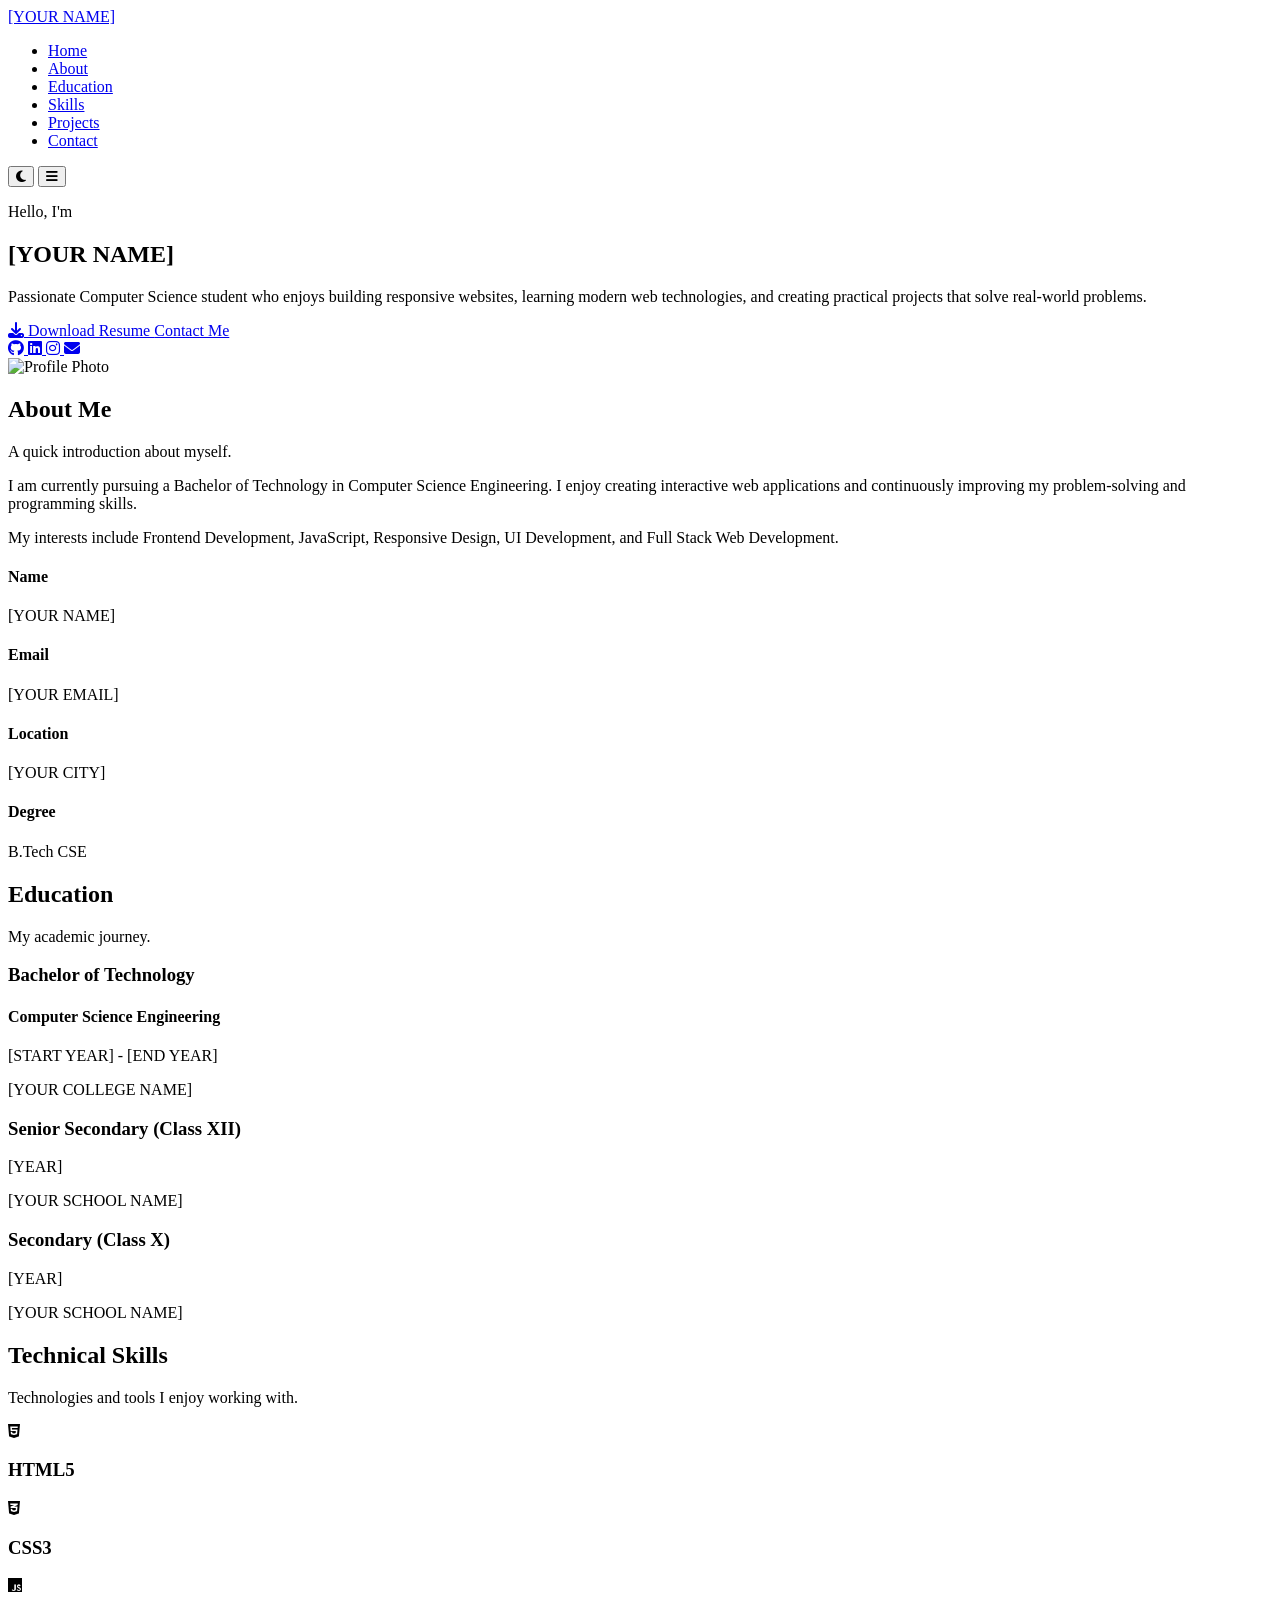
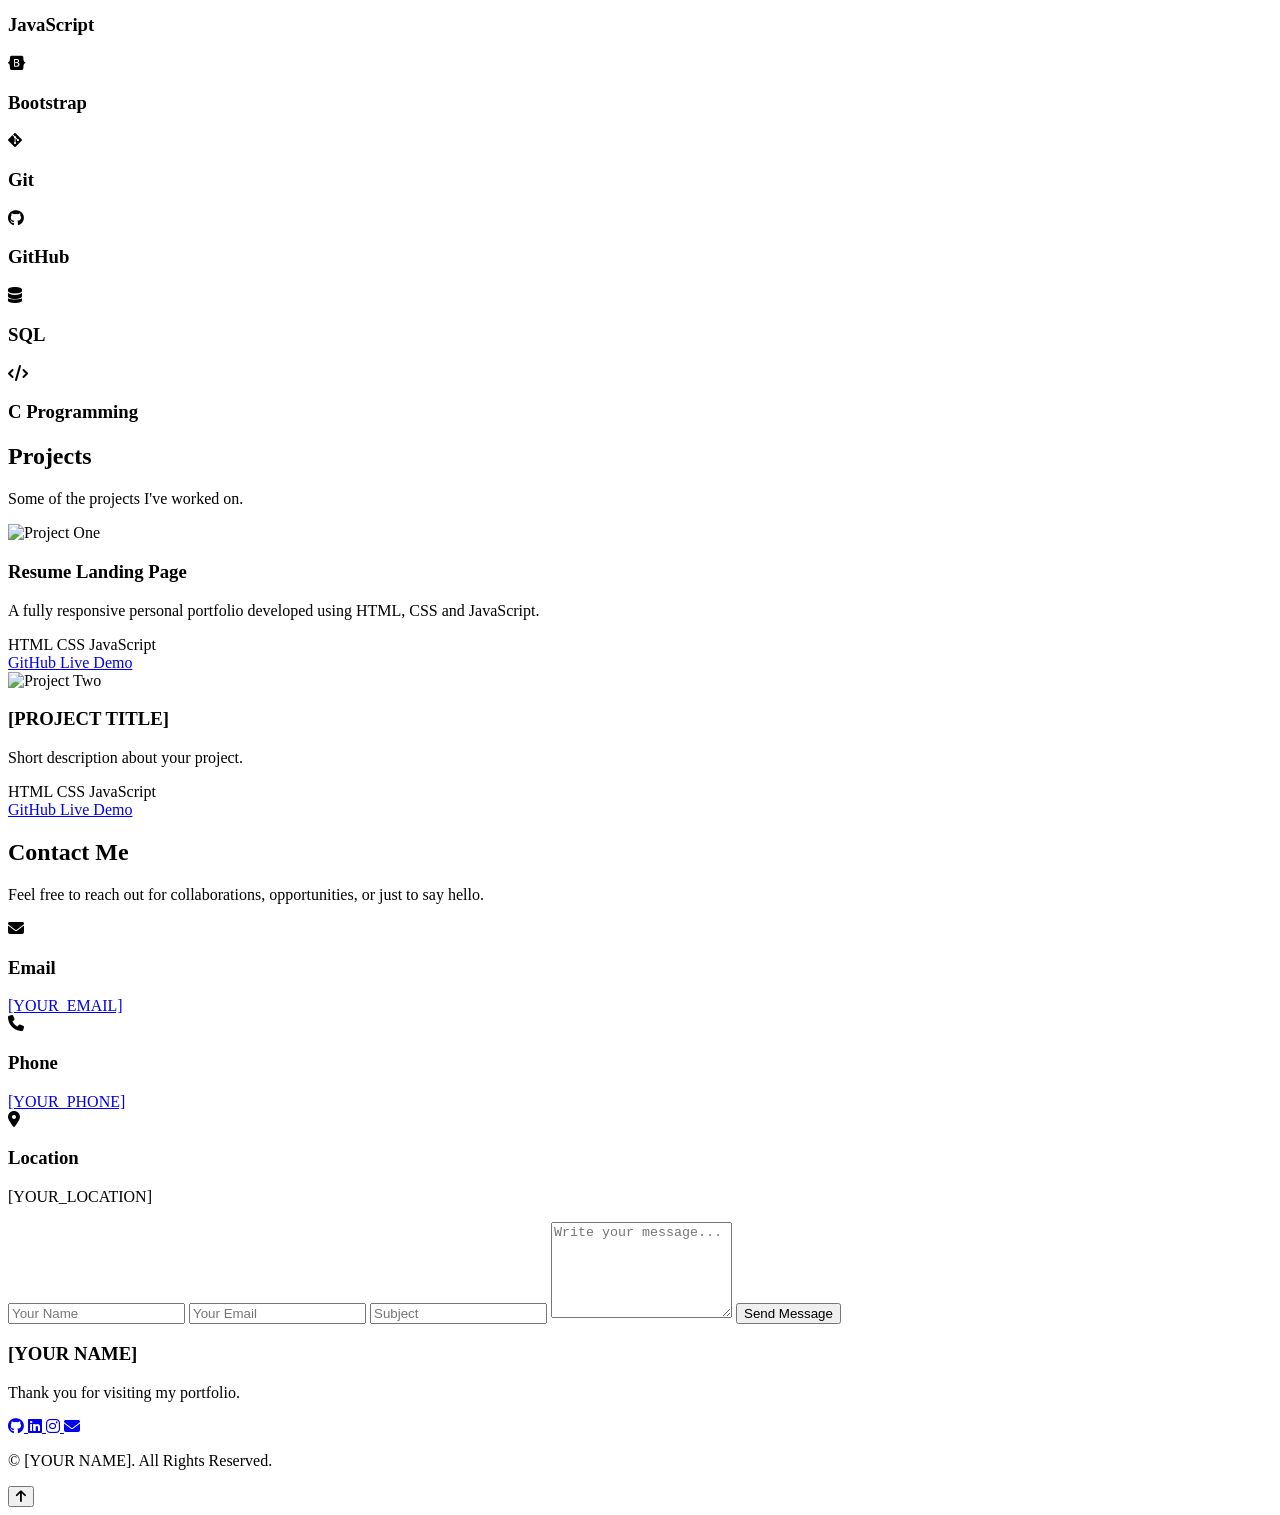
==== index.html @ 8045b469 "Create index.html" ====
<!DOCTYPE html>
<html lang="en">

<head>
    <meta charset="UTF-8">
    <meta http-equiv="X-UA-Compatible" content="IE=edge">
    <meta name="viewport" content="width=device-width, initial-scale=1.0">

    <title>[YOUR NAME] | Portfolio</title>

    <meta name="description"
        content="Personal Portfolio of [YOUR NAME] showcasing skills, projects, education and contact information.">

    <meta name="keywords"
        content="Portfolio, Web Developer, Frontend Developer, HTML, CSS, JavaScript">

    <meta name="author" content="[YOUR NAME]">

    <link rel="icon" href="assets/images/favicon.png">

    <!-- Font Awesome -->
    <link rel="stylesheet"
        href="https://cdnjs.cloudflare.com/ajax/libs/font-awesome/6.6.0/css/all.min.css">

    <!-- Google Font -->
    <link rel="preconnect" href="https://fonts.googleapis.com">
    <link rel="preconnect" href="https://fonts.gstatic.com" crossorigin>

    <link href="https://fonts.googleapis.com/css2?family=Poppins:wght@300;400;500;600;700&display=swap"
        rel="stylesheet">

    <!-- CSS -->
    <link rel="stylesheet" href="css/style.css">
    <link rel="stylesheet" href="css/responsive.css">
    <link rel="stylesheet" href="css/animations.css">
</head>

<body>

    <!-- ================= NAVBAR ================= -->

    <header class="header">

        <nav class="navbar container">

            <a href="#" class="logo">
                <span>[YOUR NAME]</span>
            </a>

            <ul class="nav-links">

                <li><a href="#home">Home</a></li>

                <li><a href="#about">About</a></li>

                <li><a href="#education">Education</a></li>

                <li><a href="#skills">Skills</a></li>

                <li><a href="#projects">Projects</a></li>

                <li><a href="#contact">Contact</a></li>

            </ul>

            <div class="nav-actions">

                <button id="theme-toggle" title="Toggle Theme">

                    <i class="fa-solid fa-moon"></i>

                </button>

                <button class="menu-btn">

                    <i class="fa-solid fa-bars"></i>

                </button>

            </div>

        </nav>

    </header>

    <!-- ================= HERO ================= -->

    <main>

        <section id="home" class="hero">

            <div class="container hero-container">

                <div class="hero-content">

                    <p class="hero-subtitle">

                        Hello, I'm

                    </p>

                    <h1>

                        [YOUR NAME]

                    </h1>

                    <h2>

                        <span id="typing-text"></span>

                    </h2>

                    <p class="hero-description">

                        Passionate Computer Science student who enjoys
                        building responsive websites, learning modern web
                        technologies, and creating practical projects that
                        solve real-world problems.

                    </p>

                    <div class="hero-buttons">

                        <a href="assets/resume/Resume.pdf"
                            class="btn primary-btn"
                            download>

                            <i class="fa-solid fa-download"></i>

                            Download Resume

                        </a>

                        <a href="#contact"
                            class="btn secondary-btn">

                            Contact Me

                        </a>

                    </div>

                    <div class="social-links">

                        <a href="[YOUR_GITHUB]"
                            target="_blank">

                            <i class="fab fa-github"></i>

                        </a>

                        <a href="[YOUR_LINKEDIN]"
                            target="_blank">

                            <i class="fab fa-linkedin"></i>

                        </a>

                        <a href="[YOUR_INSTAGRAM]"
                            target="_blank">

                            <i class="fab fa-instagram"></i>

                        </a>

                        <a href="mailto:[YOUR_EMAIL]">

                            <i class="fa-solid fa-envelope"></i>

                        </a>

                    </div>

                </div>

                <div class="hero-image">

                    <img src="assets/images/profile.jpg"
                        alt="Profile Photo">

                </div>

            </div>

        </section>

        <!-- ================= ABOUT ================= -->

        <section id="about" class="about section">

            <div class="container">

                <div class="section-title">

                    <h2>About Me</h2>

                    <p>

                        A quick introduction about myself.

                    </p>

                </div>

                <div class="about-content">

                    <div class="about-text">

                        <p>

                            I am currently pursuing a Bachelor of Technology
                            in Computer Science Engineering. I enjoy creating
                            interactive web applications and continuously
                            improving my problem-solving and programming
                            skills.

                        </p>

                        <p>

                            My interests include Frontend Development,
                            JavaScript, Responsive Design, UI Development,
                            and Full Stack Web Development.

                        </p>

                    </div>

                    <div class="about-details">

                        <div class="info-card">

                            <h4>Name</h4>

                            <span>[YOUR NAME]</span>

                        </div>

                        <div class="info-card">

                            <h4>Email</h4>

                            <span>[YOUR EMAIL]</span>

                        </div>

                        <div class="info-card">

                            <h4>Location</h4>

                            <span>[YOUR CITY]</span>

                        </div>

                        <div class="info-card">

                            <h4>Degree</h4>

                            <span>B.Tech CSE</span>

                        </div>

                    </div>

                </div>

            </div>

        </section>
        <!-- ================= EDUCATION ================= -->

        <section id="education" class="education section">

            <div class="container">

                <div class="section-title">
                    <h2>Education</h2>
                    <p>My academic journey.</p>
                </div>

                <div class="timeline">

                    <div class="timeline-item">

                        <div class="timeline-dot"></div>

                        <div class="timeline-content">

                            <h3>Bachelor of Technology</h3>

                            <h4>Computer Science Engineering</h4>

                            <span class="timeline-date">
                                [START YEAR] - [END YEAR]
                            </span>

                            <p>
                                [YOUR COLLEGE NAME]
                            </p>

                        </div>

                    </div>

                    <div class="timeline-item">

                        <div class="timeline-dot"></div>

                        <div class="timeline-content">

                            <h3>Senior Secondary (Class XII)</h3>

                            <span class="timeline-date">
                                [YEAR]
                            </span>

                            <p>
                                [YOUR SCHOOL NAME]
                            </p>

                        </div>

                    </div>

                    <div class="timeline-item">

                        <div class="timeline-dot"></div>

                        <div class="timeline-content">

                            <h3>Secondary (Class X)</h3>

                            <span class="timeline-date">
                                [YEAR]
                            </span>

                            <p>
                                [YOUR SCHOOL NAME]
                            </p>

                        </div>

                    </div>

                </div>

            </div>

        </section>

        <!-- ================= SKILLS ================= -->

        <section id="skills" class="skills section">

            <div class="container">

                <div class="section-title">

                    <h2>Technical Skills</h2>

                    <p>
                        Technologies and tools I enjoy working with.
                    </p>

                </div>

                <div class="skills-grid">

                    <div class="skill-card">
                        <i class="fa-brands fa-html5"></i>
                        <h3>HTML5</h3>
                    </div>

                    <div class="skill-card">
                        <i class="fa-brands fa-css3-alt"></i>
                        <h3>CSS3</h3>
                    </div>

                    <div class="skill-card">
                        <i class="fa-brands fa-js"></i>
                        <h3>JavaScript</h3>
                    </div>

                    <div class="skill-card">
                        <i class="fa-brands fa-bootstrap"></i>
                        <h3>Bootstrap</h3>
                    </div>

                    <div class="skill-card">
                        <i class="fa-brands fa-git-alt"></i>
                        <h3>Git</h3>
                    </div>

                    <div class="skill-card">
                        <i class="fa-brands fa-github"></i>
                        <h3>GitHub</h3>
                    </div>

                    <div class="skill-card">
                        <i class="fa-solid fa-database"></i>
                        <h3>SQL</h3>
                    </div>

                    <div class="skill-card">
                        <i class="fa-solid fa-code"></i>
                        <h3>C Programming</h3>
                    </div>

                </div>

            </div>

        </section>

        <!-- ================= PROJECTS ================= -->

        <section id="projects" class="projects section">

            <div class="container">

                <div class="section-title">

                    <h2>Projects</h2>

                    <p>
                        Some of the projects I've worked on.
                    </p>

                </div>

                <div class="projects-grid">

                    <!-- Project 1 -->

                    <article class="project-card">

                        <img
                            src="assets/images/project1.png"
                            alt="Project One">

                        <div class="project-content">

                            <h3>Resume Landing Page</h3>

                            <p>

                                A fully responsive personal portfolio
                                developed using HTML, CSS and JavaScript.

                            </p>

                            <div class="project-tech">

                                <span>HTML</span>
                                <span>CSS</span>
                                <span>JavaScript</span>

                            </div>

                            <div class="project-buttons">

                                <a href="[PROJECT_GITHUB]"
                                    target="_blank"
                                    class="btn primary-btn">

                                    GitHub

                                </a>

                                <a href="[PROJECT_DEMO]"
                                    target="_blank"
                                    class="btn secondary-btn">

                                    Live Demo

                                </a>

                            </div>

                        </div>

                    </article>

                    <!-- Project 2 -->

                    <article class="project-card">

                        <img
                            src="assets/images/project2.png"
                            alt="Project Two">

                        <div class="project-content">

                            <h3>[PROJECT TITLE]</h3>

                            <p>

                                Short description about your project.

                            </p>

                            <div class="project-tech">

                                <span>HTML</span>
                                <span>CSS</span>
                                <span>JavaScript</span>

                            </div>

                            <div class="project-buttons">

                                <a href="[PROJECT_GITHUB]"
                                    target="_blank"
                                    class="btn primary-btn">

                                    GitHub

                                </a>

                                <a href="[PROJECT_DEMO]"
                                    target="_blank"
                                    class="btn secondary-btn">

                                    Live Demo

                                </a>

                            </div>

                        </div>

                    </article>

                </div>

            </div>

        </section>
        <!-- ================= CONTACT ================= -->

        <section id="contact" class="contact section">

            <div class="container">

                <div class="section-title">

                    <h2>Contact Me</h2>

                    <p>
                        Feel free to reach out for collaborations, opportunities,
                        or just to say hello.
                    </p>

                </div>

                <div class="contact-container">

                    <!-- Contact Information -->

                    <div class="contact-info">

                        <div class="contact-card">

                            <i class="fa-solid fa-envelope"></i>

                            <div>

                                <h3>Email</h3>

                                <a href="mailto:[YOUR_EMAIL]">
                                    [YOUR_EMAIL]
                                </a>

                            </div>

                        </div>

                        <div class="contact-card">

                            <i class="fa-solid fa-phone"></i>

                            <div>

                                <h3>Phone</h3>

                                <a href="tel:[YOUR_PHONE]">
                                    [YOUR_PHONE]
                                </a>

                            </div>

                        </div>

                        <div class="contact-card">

                            <i class="fa-solid fa-location-dot"></i>

                            <div>

                                <h3>Location</h3>

                                <p>[YOUR_LOCATION]</p>

                            </div>

                        </div>

                    </div>

                    <!-- Contact Form -->

                    <form class="contact-form" id="contact-form">

                        <input
                            type="text"
                            name="name"
                            placeholder="Your Name"
                            required>

                        <input
                            type="email"
                            name="email"
                            placeholder="Your Email"
                            required>

                        <input
                            type="text"
                            name="subject"
                            placeholder="Subject"
                            required>

                        <textarea
                            name="message"
                            rows="6"
                            placeholder="Write your message..."
                            required></textarea>

                        <button
                            type="submit"
                            class="btn primary-btn">

                            Send Message

                        </button>

                    </form>

                </div>

            </div>

        </section>

    </main>

    <!-- ================= FOOTER ================= -->

    <footer class="footer">

        <div class="container">

            <div class="footer-content">

                <h3>[YOUR NAME]</h3>

                <p>
                    Thank you for visiting my portfolio.
                </p>

                <div class="footer-social">

                    <a href="[YOUR_GITHUB]" target="_blank">
                        <i class="fab fa-github"></i>
                    </a>

                    <a href="[YOUR_LINKEDIN]" target="_blank">
                        <i class="fab fa-linkedin"></i>
                    </a>

                    <a href="[YOUR_INSTAGRAM]" target="_blank">
                        <i class="fab fa-instagram"></i>
                    </a>

                    <a href="mailto:[YOUR_EMAIL]">
                        <i class="fa-solid fa-envelope"></i>
                    </a>

                </div>

                <p class="copyright">

                    © <span id="year"></span> [YOUR NAME].

                    All Rights Reserved.

                </p>

            </div>

        </div>

    </footer>

    <!-- Scroll To Top -->

    <button id="scroll-top">

        <i class="fa-solid fa-arrow-up"></i>

    </button>

    <!-- JavaScript -->

    <script src="js/main.js"></script>

    <script src="js/theme.js"></script>

    <script src="js/typing.js"></script>

</body>

</html>
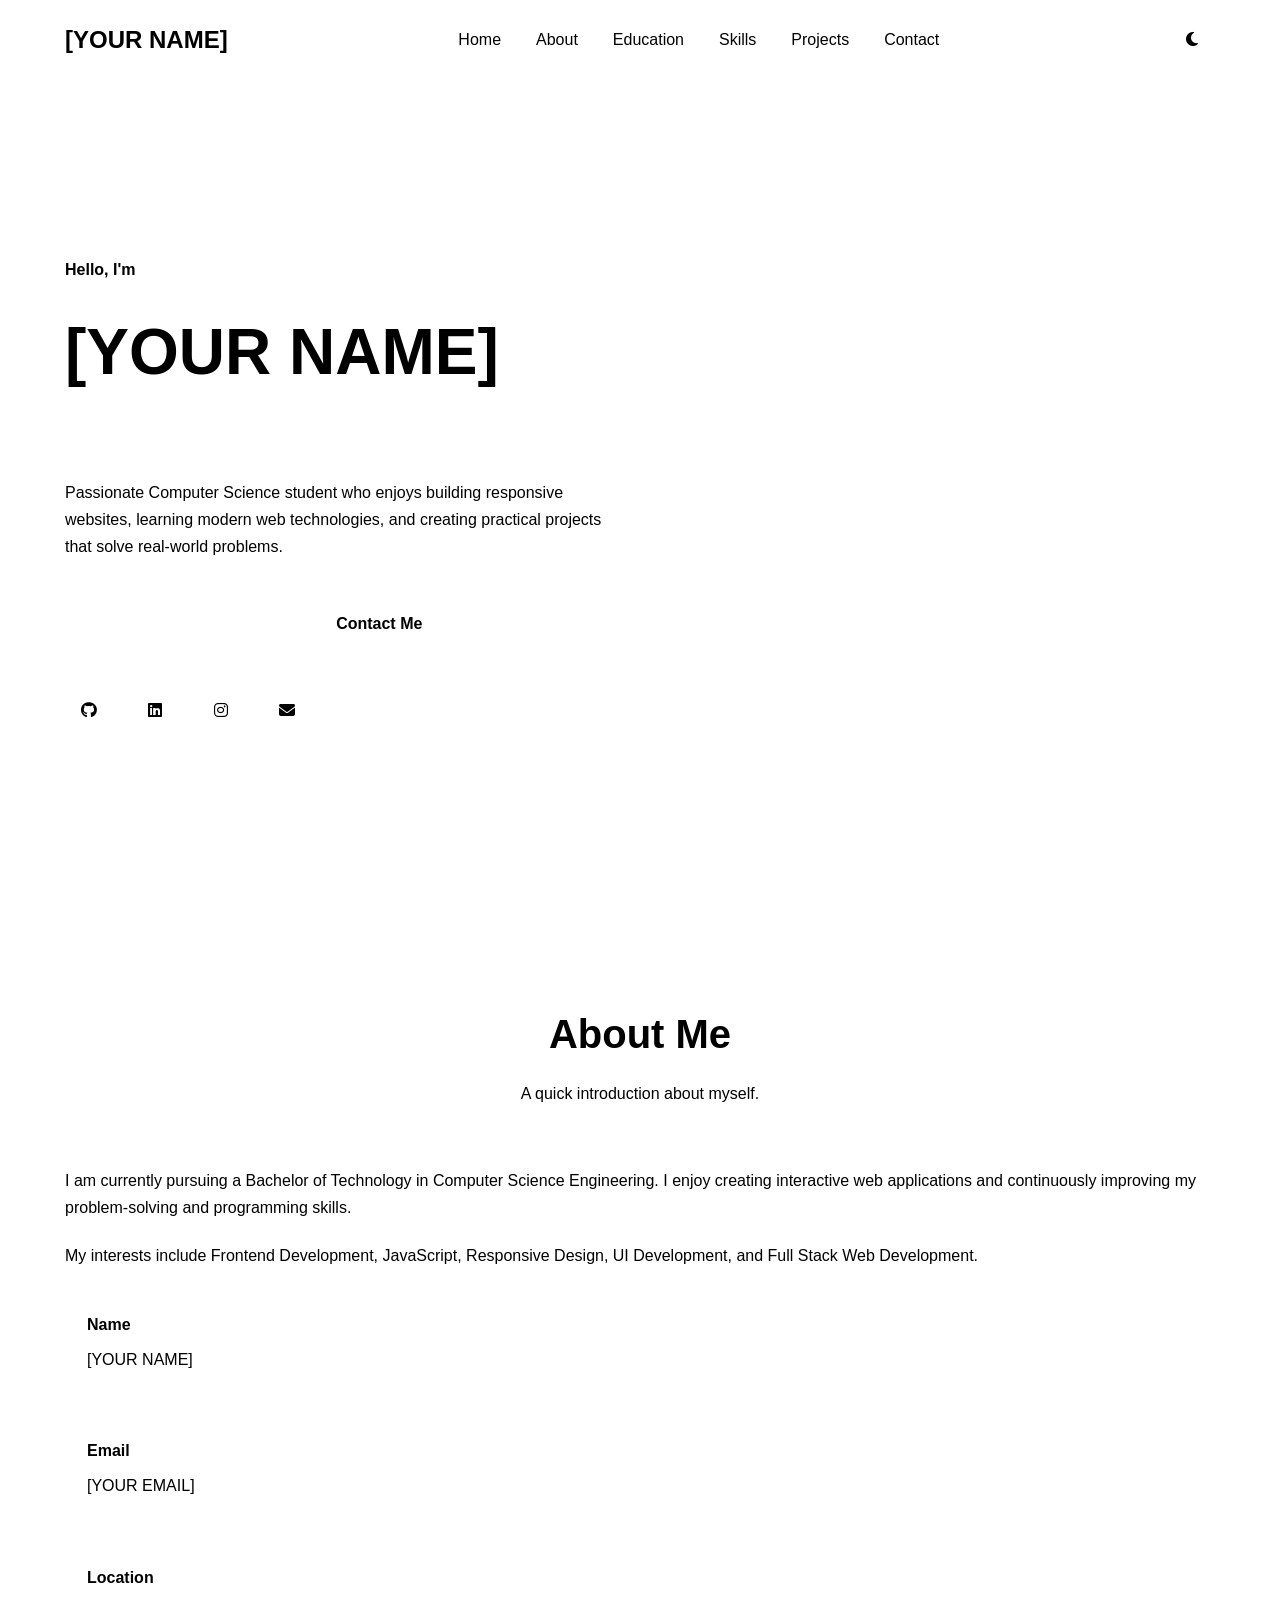
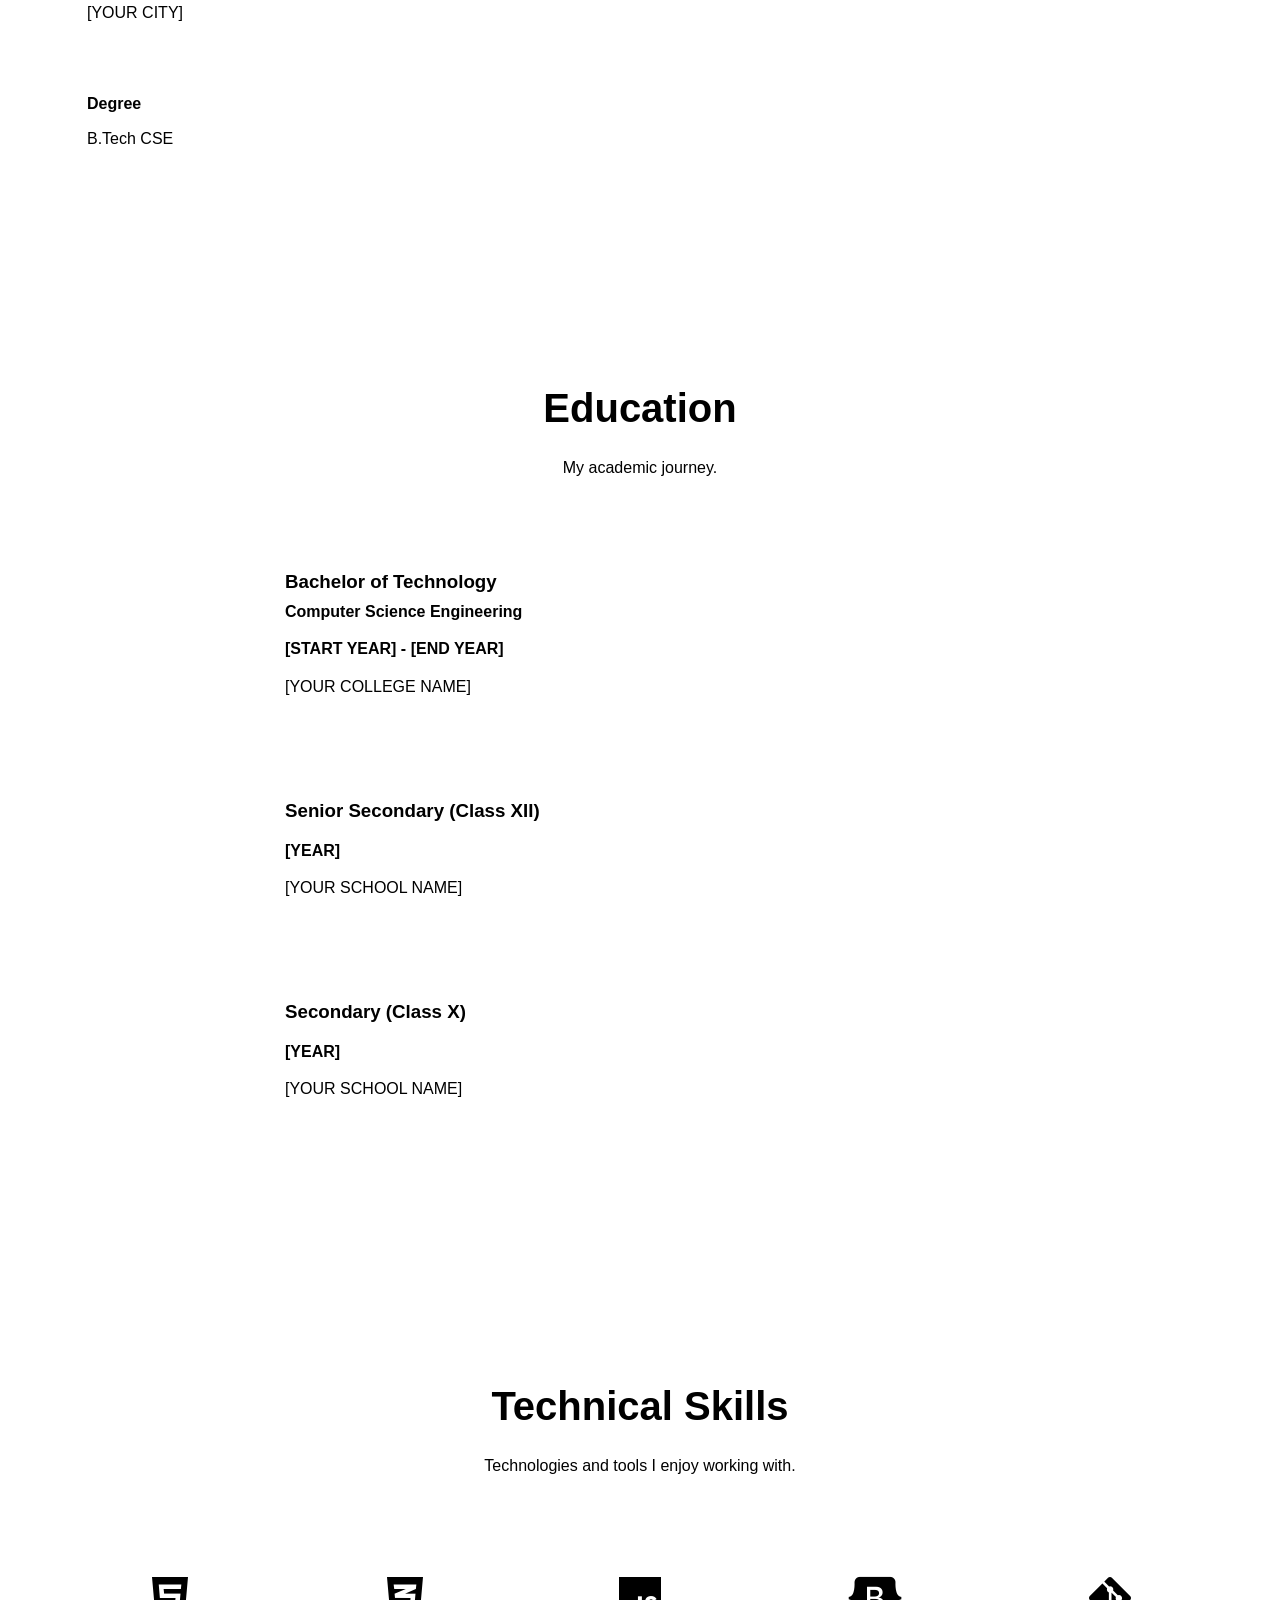
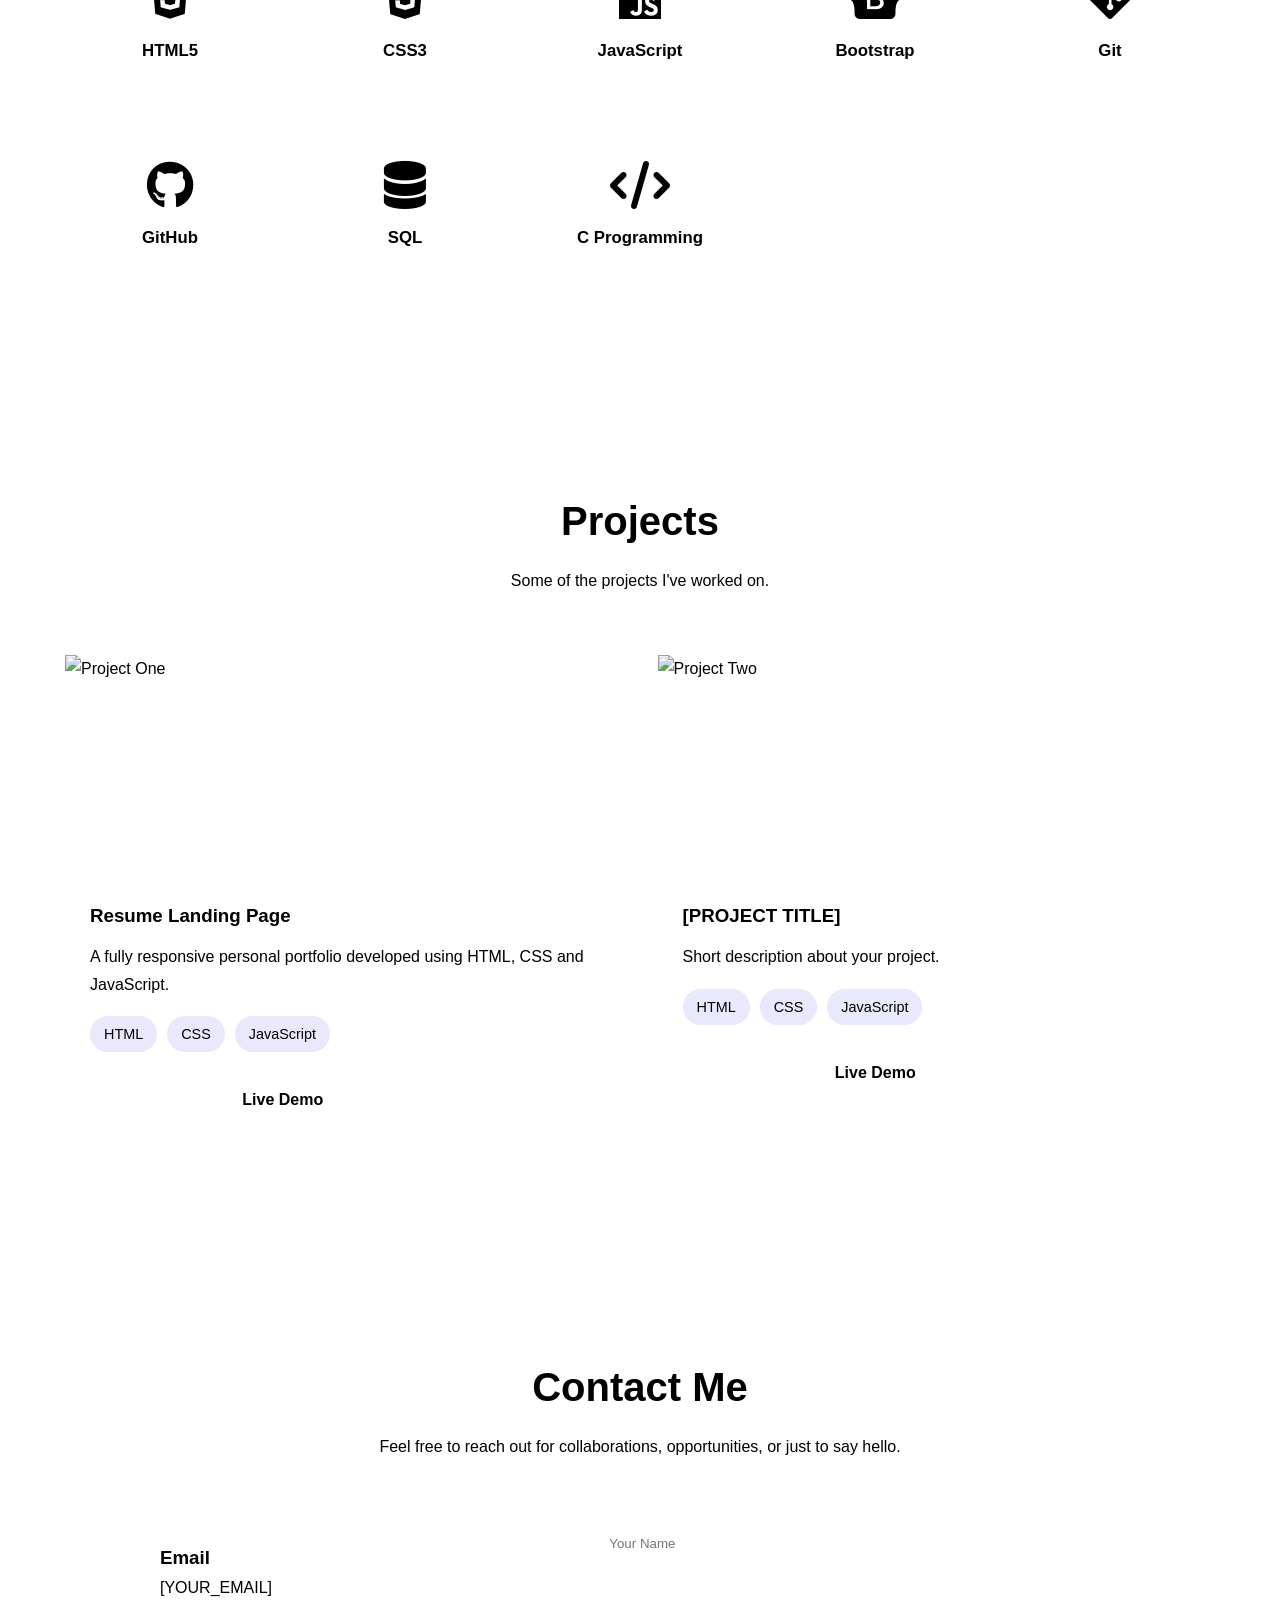
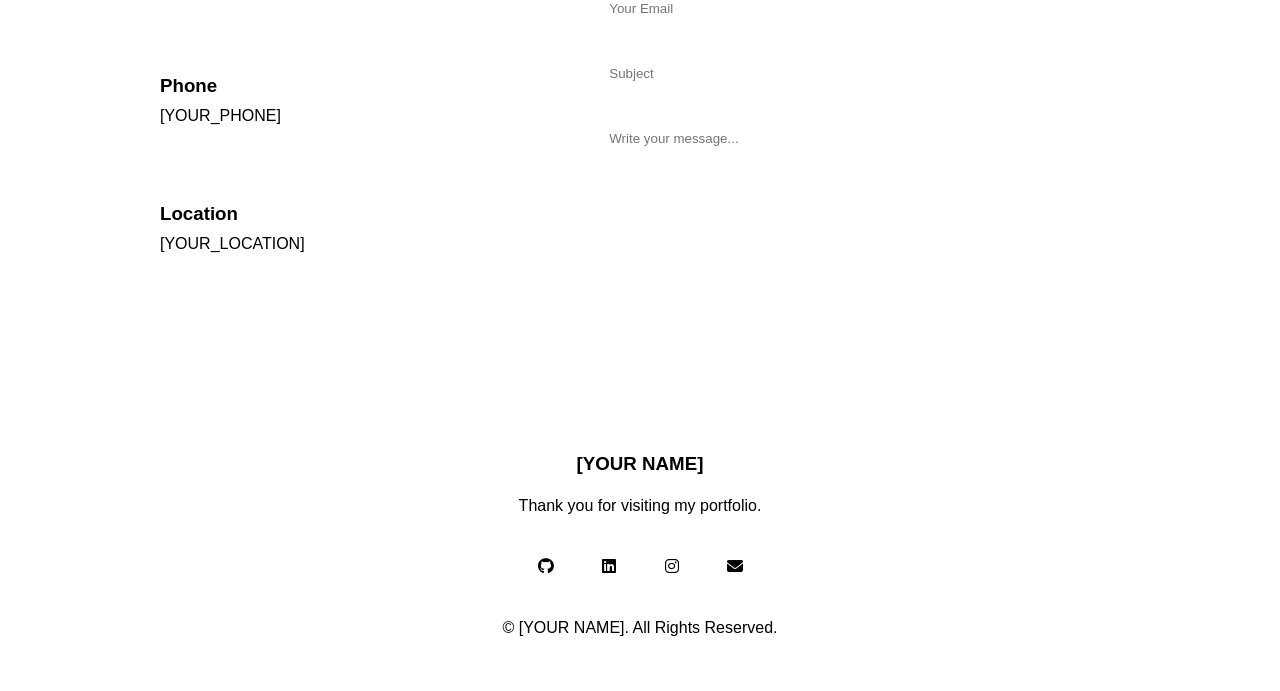
==== commit 479e9f60: "Update index.html" ====
--- a/index.html
+++ b/index.html
@@ -16,7 +16,7 @@
 
     <meta name="author" content="[YOUR NAME]">
 
-    <link rel="icon" href="assets/images/favicon.png">
+    <link rel="icon" href="favicon.png">
 
     <!-- Font Awesome -->
     <link rel="stylesheet"
@@ -30,9 +30,9 @@
         rel="stylesheet">
 
     <!-- CSS -->
-    <link rel="stylesheet" href="css/style.css">
-    <link rel="stylesheet" href="css/responsive.css">
-    <link rel="stylesheet" href="css/animations.css">
+    <link rel="stylesheet" href="style.css">
+    <link rel="stylesheet" href="responsive.css">
+    <link rel="stylesheet" href="animations.css">
 </head>
 
 <body>
@@ -122,7 +122,7 @@
 
                     <div class="hero-buttons">
 
-                        <a href="assets/resume/Resume.pdf"
+                        <a href="Resume.pdf"
                             class="btn primary-btn"
                             download>
 
@@ -711,13 +711,15 @@
     </button>
 
     <!-- JavaScript -->
-
-    <script src="js/main.js"></script>
-
-    <script src="js/theme.js"></script>
-
-    <script src="js/typing.js"></script>
+    
+
+  <script src="https://cdn.jsdelivr.net/npm/@emailjs/browser@4/dist/email.min.js"></script>
+
+<script src="js/main.js"></script>
+
+<script src="js/theme.js"></script>
+
+<script src="js/typing.js"></script>
 
 </body>
-
 </html>
--- a/style.css
+++ b/style.css
@@ -0,0 +1,999 @@
+```css
+/* ==========================================================
+   GLOBAL STYLES
+========================================================== */
+
+:root{
+
+    --primary:#4f46e5;
+    --primary-dark:#3730a3;
+    --secondary:#06b6d4;
+
+    --background:#f8fafc;
+    --surface:#ffffff;
+
+    --text:#111827;
+    --text-light:#6b7280;
+
+    --border:#e5e7eb;
+
+    --success:#22c55e;
+    --danger:#ef4444;
+
+    --shadow:0 10px 30px rgba(0,0,0,.08);
+
+    --radius:18px;
+
+    --transition:.3s ease;
+
+}
+
+.dark-mode{
+
+    --background:#0f172a;
+
+    --surface:#1e293b;
+
+    --text:#f8fafc;
+
+    --text-light:#cbd5e1;
+
+    --border:#334155;
+
+    --shadow:0 12px 35px rgba(0,0,0,.45);
+
+}
+
+*{
+
+    margin:0;
+
+    padding:0;
+
+    box-sizing:border-box;
+
+}
+
+html{
+
+    scroll-behavior:smooth;
+
+}
+
+body{
+
+    font-family:'Poppins',sans-serif;
+
+    background:var(--background);
+
+    color:var(--text);
+
+    transition:var(--transition);
+
+    overflow-x:hidden;
+
+    line-height:1.7;
+
+}
+
+img{
+
+    display:block;
+
+    max-width:100%;
+
+}
+
+a{
+
+    color:inherit;
+
+    text-decoration:none;
+
+}
+
+ul{
+
+    list-style:none;
+
+}
+
+button{
+
+    border:none;
+
+    cursor:pointer;
+
+    background:none;
+
+    font-family:inherit;
+
+}
+
+.container{
+
+    width:min(1150px,90%);
+
+    margin:auto;
+
+}
+
+.section{
+
+    padding:100px 0;
+
+}
+
+.section-title{
+
+    text-align:center;
+
+    margin-bottom:60px;
+
+}
+
+.section-title h2{
+
+    font-size:2.5rem;
+
+    margin-bottom:12px;
+
+}
+
+.section-title p{
+
+    color:var(--text-light);
+
+}
+
+/* ==========================================================
+   BUTTONS
+========================================================== */
+
+.btn{
+
+    display:inline-flex;
+
+    align-items:center;
+
+    justify-content:center;
+
+    gap:10px;
+
+    padding:14px 28px;
+
+    border-radius:50px;
+
+    font-weight:600;
+
+    transition:var(--transition);
+
+}
+
+.primary-btn{
+
+    background:var(--primary);
+
+    color:#fff;
+
+}
+
+.primary-btn:hover{
+
+    background:var(--primary-dark);
+
+    transform:translateY(-3px);
+
+}
+
+.secondary-btn{
+
+    border:2px solid var(--primary);
+
+    color:var(--primary);
+
+}
+
+.secondary-btn:hover{
+
+    background:var(--primary);
+
+    color:#fff;
+
+}
+
+/* ==========================================================
+   HEADER
+========================================================== */
+
+.header{
+
+    position:fixed;
+
+    top:0;
+
+    left:0;
+
+    width:100%;
+
+    background:rgba(255,255,255,.85);
+
+    backdrop-filter:blur(18px);
+
+    z-index:1000;
+
+    transition:.3s;
+
+}
+
+.dark-mode .header{
+
+    background:rgba(15,23,42,.85);
+
+}
+
+.navbar{
+
+    display:flex;
+
+    justify-content:space-between;
+
+    align-items:center;
+
+    height:80px;
+
+}
+
+.logo{
+
+    font-size:1.5rem;
+
+    font-weight:700;
+
+    color:var(--primary);
+
+}
+
+.nav-links{
+
+    display:flex;
+
+    gap:35px;
+
+}
+
+.nav-links a{
+
+    position:relative;
+
+    font-weight:500;
+
+}
+
+.nav-links a::after{
+
+    content:"";
+
+    position:absolute;
+
+    left:0;
+
+    bottom:-6px;
+
+    width:0;
+
+    height:2px;
+
+    background:var(--primary);
+
+    transition:.3s;
+
+}
+
+.nav-links a:hover::after{
+
+    width:100%;
+
+}
+
+.nav-actions{
+
+    display:flex;
+
+    align-items:center;
+
+    gap:18px;
+
+}
+
+#theme-toggle,
+
+.menu-btn{
+
+    width:45px;
+
+    height:45px;
+
+    border-radius:50%;
+
+    background:var(--surface);
+
+    color:var(--text);
+
+    box-shadow:var(--shadow);
+
+    font-size:1rem;
+
+}
+
+.menu-btn{
+
+    display:none;
+
+}
+
+/* ==========================================================
+   HERO
+========================================================== */
+
+.hero{
+
+    min-height:100vh;
+
+    display:flex;
+
+    align-items:center;
+
+    padding-top:90px;
+
+}
+
+.hero-container{
+
+    display:grid;
+
+    grid-template-columns:1fr 1fr;
+
+    align-items:center;
+
+    gap:70px;
+
+}
+
+.hero-subtitle{
+
+    color:var(--primary);
+
+    font-weight:600;
+
+    margin-bottom:15px;
+
+}
+
+.hero h1{
+
+    font-size:4rem;
+
+    margin-bottom:10px;
+
+}
+
+.hero h2{
+
+    color:var(--secondary);
+
+    margin-bottom:20px;
+
+    min-height:42px;
+
+}
+
+.hero-description{
+
+    color:var(--text-light);
+
+    margin-bottom:35px;
+
+}
+
+.hero-buttons{
+
+    display:flex;
+
+    gap:18px;
+
+    margin-bottom:35px;
+
+}
+
+.social-links{
+
+    display:flex;
+
+    gap:18px;
+
+}
+
+.social-links a{
+
+    width:48px;
+
+    height:48px;
+
+    display:grid;
+
+    place-items:center;
+
+    background:var(--surface);
+
+    border-radius:50%;
+
+    box-shadow:var(--shadow);
+
+    transition:.3s;
+
+}
+
+.social-links a:hover{
+
+    background:var(--primary);
+
+    color:#fff;
+
+    transform:translateY(-5px);
+
+}
+
+.hero-image{
+
+    display:flex;
+
+    justify-content:center;
+
+}
+
+.hero-image img{
+
+    width:380px;
+
+    height:380px;
+
+    object-fit:cover;
+
+    border-radius:50%;
+
+    border:8px solid var(--primary);
+
+    box-shadow:var(--shadow);
+
+}
+```
+```css
+/* ==========================================================
+   ABOUT SECTION
+========================================================== */
+
+.about-content{
+
+    display:grid;
+
+    grid-template-columns:2fr 1fr;
+
+    gap:50px;
+
+    align-items:start;
+
+}
+
+.about-text p{
+
+    margin-bottom:20px;
+
+    color:var(--text-light);
+
+}
+
+.about-details{
+
+    display:grid;
+
+    gap:20px;
+
+}
+
+.info-card{
+
+    background:var(--surface);
+
+    padding:22px;
+
+    border-radius:var(--radius);
+
+    box-shadow:var(--shadow);
+
+    border:1px solid var(--border);
+
+}
+
+.info-card h4{
+
+    margin-bottom:8px;
+
+    color:var(--primary);
+
+}
+
+/* ==========================================================
+   EDUCATION
+========================================================== */
+
+.timeline{
+
+    position:relative;
+
+    max-width:900px;
+
+    margin:auto;
+
+}
+
+.timeline::before{
+
+    content:"";
+
+    position:absolute;
+
+    left:20px;
+
+    top:0;
+
+    width:3px;
+
+    height:100%;
+
+    background:var(--primary);
+
+}
+
+.timeline-item{
+
+    position:relative;
+
+    padding-left:70px;
+
+    margin-bottom:45px;
+
+}
+
+.timeline-dot{
+
+    position:absolute;
+
+    left:10px;
+
+    top:8px;
+
+    width:22px;
+
+    height:22px;
+
+    border-radius:50%;
+
+    background:var(--primary);
+
+}
+
+.timeline-content{
+
+    background:var(--surface);
+
+    padding:25px;
+
+    border-radius:var(--radius);
+
+    box-shadow:var(--shadow);
+
+    border:1px solid var(--border);
+
+}
+
+.timeline-date{
+
+    display:inline-block;
+
+    margin:10px 0;
+
+    color:var(--primary);
+
+    font-weight:600;
+
+}
+
+/* ==========================================================
+   SKILLS
+========================================================== */
+
+.skills-grid{
+
+    display:grid;
+
+    grid-template-columns:repeat(auto-fit,minmax(180px,1fr));
+
+    gap:25px;
+
+}
+
+.skill-card{
+
+    background:var(--surface);
+
+    padding:35px 20px;
+
+    text-align:center;
+
+    border-radius:var(--radius);
+
+    box-shadow:var(--shadow);
+
+    border:1px solid var(--border);
+
+    transition:.3s;
+
+}
+
+.skill-card:hover{
+
+    transform:translateY(-8px);
+
+}
+
+.skill-card i{
+
+    font-size:3rem;
+
+    color:var(--primary);
+
+    margin-bottom:15px;
+
+}
+
+.skill-card h3{
+
+    font-size:1.05rem;
+
+}
+
+/* ==========================================================
+   PROJECTS
+========================================================== */
+
+.projects-grid{
+
+    display:grid;
+
+    grid-template-columns:repeat(auto-fit,minmax(340px,1fr));
+
+    gap:35px;
+
+}
+
+.project-card{
+
+    background:var(--surface);
+
+    border-radius:var(--radius);
+
+    overflow:hidden;
+
+    box-shadow:var(--shadow);
+
+    border:1px solid var(--border);
+
+    transition:.3s;
+
+}
+
+.project-card:hover{
+
+    transform:translateY(-10px);
+
+}
+
+.project-card img{
+
+    width:100%;
+
+    height:220px;
+
+    object-fit:cover;
+
+}
+
+.project-content{
+
+    padding:25px;
+
+}
+
+.project-content h3{
+
+    margin-bottom:12px;
+
+}
+
+.project-content p{
+
+    color:var(--text-light);
+
+    margin-bottom:18px;
+
+}
+
+.project-tech{
+
+    display:flex;
+
+    flex-wrap:wrap;
+
+    gap:10px;
+
+    margin-bottom:20px;
+
+}
+
+.project-tech span{
+
+    padding:6px 14px;
+
+    border-radius:50px;
+
+    background:rgba(79,70,229,.12);
+
+    color:var(--primary);
+
+    font-size:.9rem;
+
+}
+
+.project-buttons{
+
+    display:flex;
+
+    gap:15px;
+
+}
+
+/* ==========================================================
+   CONTACT
+========================================================== */
+
+.contact-container{
+
+    display:grid;
+
+    grid-template-columns:1fr 1.3fr;
+
+    gap:50px;
+
+}
+
+.contact-info{
+
+    display:flex;
+
+    flex-direction:column;
+
+    gap:25px;
+
+}
+
+.contact-card{
+
+    display:flex;
+
+    gap:18px;
+
+    align-items:center;
+
+    padding:22px;
+
+    background:var(--surface);
+
+    border-radius:var(--radius);
+
+    box-shadow:var(--shadow);
+
+    border:1px solid var(--border);
+
+}
+
+.contact-card i{
+
+    width:55px;
+
+    height:55px;
+
+    display:grid;
+
+    place-items:center;
+
+    border-radius:50%;
+
+    background:var(--primary);
+
+    color:#fff;
+
+    font-size:1.2rem;
+
+}
+
+.contact-form{
+
+    display:flex;
+
+    flex-direction:column;
+
+    gap:18px;
+
+}
+
+.contact-form input,
+
+.contact-form textarea{
+
+    width:100%;
+
+    padding:16px;
+
+    border-radius:12px;
+
+    border:1px solid var(--border);
+
+    background:var(--surface);
+
+    color:var(--text);
+
+    font-family:inherit;
+
+    resize:none;
+
+}
+
+.contact-form input:focus,
+
+.contact-form textarea:focus{
+
+    outline:none;
+
+    border-color:var(--primary);
+
+}
+
+/* ==========================================================
+   FOOTER
+========================================================== */
+
+.footer{
+
+    padding:50px 0;
+
+    background:var(--surface);
+
+    border-top:1px solid var(--border);
+
+    text-align:center;
+
+}
+
+.footer h3{
+
+    margin-bottom:12px;
+
+}
+
+.footer p{
+
+    color:var(--text-light);
+
+}
+
+.footer-social{
+
+    display:flex;
+
+    justify-content:center;
+
+    gap:18px;
+
+    margin:25px 0;
+
+}
+
+.footer-social a{
+
+    width:45px;
+
+    height:45px;
+
+    display:grid;
+
+    place-items:center;
+
+    border-radius:50%;
+
+    background:var(--background);
+
+    transition:.3s;
+
+}
+
+.footer-social a:hover{
+
+    background:var(--primary);
+
+    color:#fff;
+
+}
+
+.copyright{
+
+    margin-top:10px;
+
+}
+
+/* ==========================================================
+   SCROLL TO TOP
+========================================================== */
+
+#scroll-top{
+
+    position:fixed;
+
+    right:25px;
+
+    bottom:25px;
+
+    width:52px;
+
+    height:52px;
+
+    border-radius:50%;
+
+    background:var(--primary);
+
+    color:#fff;
+
+    display:grid;
+
+    place-items:center;
+
+    font-size:1.1rem;
+
+    cursor:pointer;
+
+    opacity:0;
+
+    visibility:hidden;
+
+    transition:.3s;
+
+    z-index:999;
+
+}
+
+#scroll-top.show{
+
+    opacity:1;
+
+    visibility:visible;
+
+}
+
+#scroll-top:hover{
+
+    transform:translateY(-5px);
+
+    background:var(--primary-dark);
+
+}
+```
--- a/animations.css
+++ b/animations.css
@@ -0,0 +1,291 @@
+```css
+/* ==========================================================
+   ANIMATIONS
+========================================================== */
+
+/* ---------- Fade In Up ---------- */
+
+@keyframes fadeUp {
+
+    from{
+
+        opacity:0;
+        transform:translateY(40px);
+
+    }
+
+    to{
+
+        opacity:1;
+        transform:translateY(0);
+
+    }
+
+}
+
+/* ---------- Fade In ---------- */
+
+@keyframes fadeIn{
+
+    from{
+
+        opacity:0;
+
+    }
+
+    to{
+
+        opacity:1;
+
+    }
+
+}
+
+/* ---------- Slide Left ---------- */
+
+@keyframes slideLeft{
+
+    from{
+
+        opacity:0;
+        transform:translateX(-60px);
+
+    }
+
+    to{
+
+        opacity:1;
+        transform:translateX(0);
+
+    }
+
+}
+
+/* ---------- Slide Right ---------- */
+
+@keyframes slideRight{
+
+    from{
+
+        opacity:0;
+        transform:translateX(60px);
+
+    }
+
+    to{
+
+        opacity:1;
+        transform:translateX(0);
+
+    }
+
+}
+
+/* ---------- Zoom ---------- */
+
+@keyframes zoomIn{
+
+    from{
+
+        opacity:0;
+        transform:scale(.8);
+
+    }
+
+    to{
+
+        opacity:1;
+        transform:scale(1);
+
+    }
+
+}
+
+/* ---------- Floating Profile ---------- */
+
+@keyframes floating{
+
+    0%{
+
+        transform:translateY(0);
+
+    }
+
+    50%{
+
+        transform:translateY(-15px);
+
+    }
+
+    100%{
+
+        transform:translateY(0);
+
+    }
+
+}
+
+/* ---------- Rotate ---------- */
+
+@keyframes rotateIcon{
+
+    from{
+
+        transform:rotate(0deg);
+
+    }
+
+    to{
+
+        transform:rotate(360deg);
+
+    }
+
+}
+
+/* ==========================================================
+   DEFAULT ANIMATIONS
+========================================================== */
+
+.hero-content{
+
+    animation:slideLeft 1s ease;
+
+}
+
+.hero-image{
+
+    animation:slideRight 1s ease;
+
+}
+
+.hero-image img{
+
+    animation:floating 4s ease-in-out infinite;
+
+}
+
+.section-title{
+
+    animation:fadeIn .9s ease;
+
+}
+
+.about-text{
+
+    animation:fadeUp 1s ease;
+
+}
+
+.about-details{
+
+    animation:fadeUp 1.2s ease;
+
+}
+
+.timeline-item{
+
+    animation:fadeUp .8s ease;
+
+}
+
+.skill-card{
+
+    animation:zoomIn .6s ease;
+
+}
+
+.project-card{
+
+    animation:fadeUp .8s ease;
+
+}
+
+.contact-card{
+
+    animation:slideLeft .8s ease;
+
+}
+
+.contact-form{
+
+    animation:slideRight .8s ease;
+
+}
+
+.footer{
+
+    animation:fadeIn 1s ease;
+
+}
+
+/* ==========================================================
+   HOVER EFFECTS
+========================================================== */
+
+.skill-card:hover{
+
+    transform:translateY(-10px) scale(1.04);
+
+}
+
+.project-card:hover img{
+
+    transform:scale(1.05);
+
+    transition:.4s;
+
+}
+
+.project-card img{
+
+    transition:.4s;
+
+}
+
+.info-card:hover,
+
+.contact-card:hover{
+
+    transform:translateY(-8px);
+
+    transition:.3s;
+
+}
+
+.social-links a:hover i,
+
+.footer-social a:hover i{
+
+    animation:rotateIcon .5s linear;
+
+}
+
+.btn:hover{
+
+    transform:translateY(-4px);
+
+}
+
+/* ==========================================================
+   SCROLL ANIMATION CLASS
+========================================================== */
+
+.hidden{
+
+    opacity:0;
+
+    transform:translateY(40px);
+
+    transition:.8s ease;
+
+}
+
+.show{
+
+    opacity:1;
+
+    transform:translateY(0);
+
+}
+```
